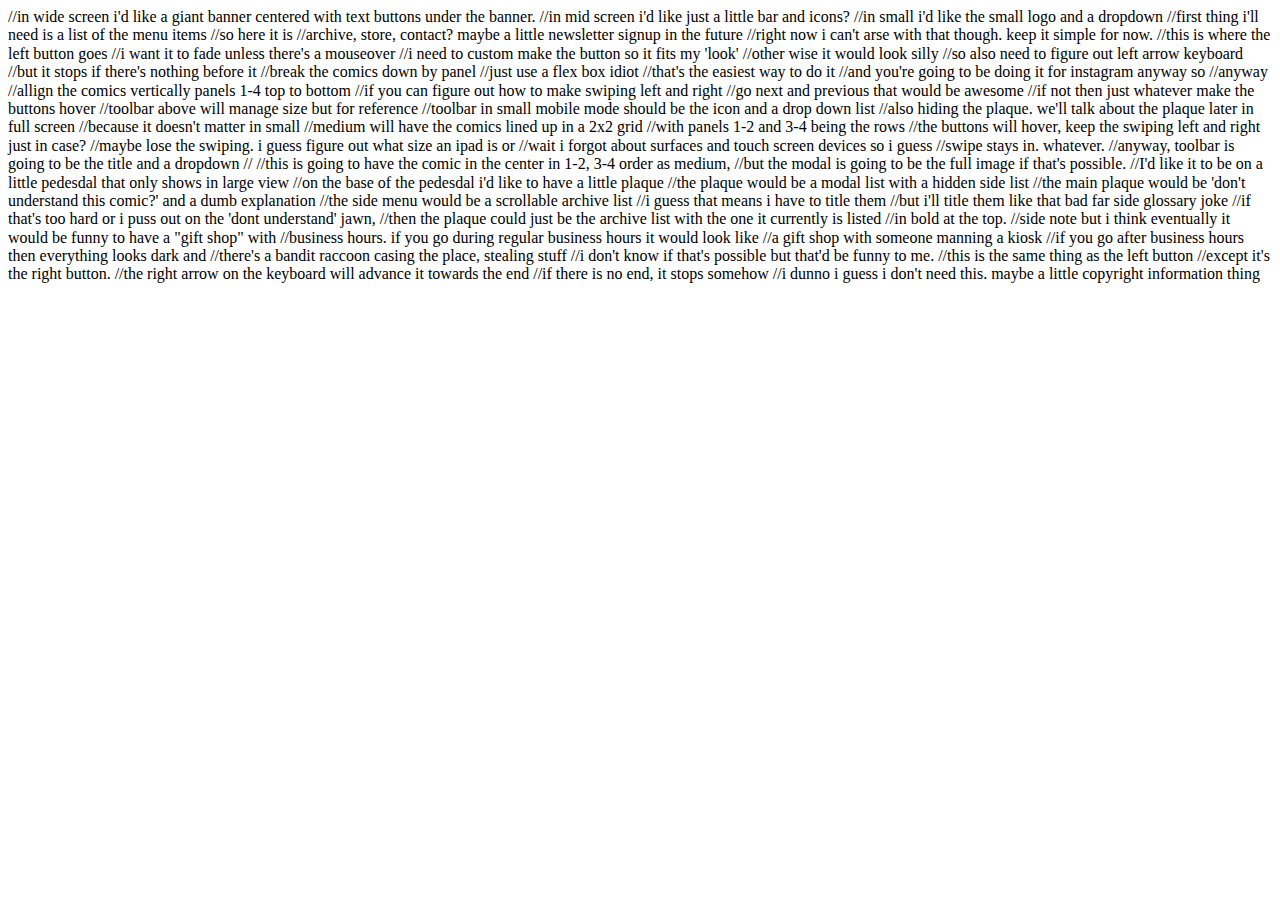
==== index.html @ f90eae8d "modified readme added css started site" ====
<!DOCTYPE html>
<html>
<head>
    <meta charset="UTF-8">
    <title>The Animal Hair Museum's Museum of Animal Hair Museums</title>
<!-- Insert Style Sheet Here-->
    <link rel = "stylesheet" type = "text/css" href = "css/normalize.css" />
    <link rel = "stylesheet" type = "text/css" href = "css/site.css" />
<!-- Insert Google Fonts Here -->
    <link href="https://fonts.googleapis.com/css?family=Special+Elite" rel="stylesheet">
</head>

<body>

    <!-- Header -->

//in wide screen i'd like a giant banner centered with text buttons under the banner.
//in mid screen i'd like just a little bar and icons?
//in small i'd like the small logo and a dropdown
//first thing i'll need is a list of the menu items
//so here it is
//archive, store, contact? maybe a little newsletter signup in the future
//right now i can't arse with that though. keep it simple for now.
    <!-- /Header -->

    <!-- Left Button -->
//this is where the left button goes
//i want it to fade unless there's a mouseover
//i need to custom make the button so it fits my 'look'
//other wise it would look silly
//so also need to figure out left arrow keyboard 
//but it stops if there's nothing before it
    <!-- /Left Button -->

    <!-- Comic Mobile (sm)-->
//break the comics down by panel
//just use a flex box idiot
//that's the easiest way to do it 
//and you're going to be doing it for instagram anyway so
//anyway
//allign the comics vertically panels 1-4 top to bottom
//if you can figure out how to make swiping left and right 
//go next and previous that would be awesome
//if not then just whatever make the buttons hover
//toolbar above will manage size but for reference
//toolbar in small mobile mode should be the icon and a drop down list
//also hiding the plaque. we'll talk about the plaque later in full screen
//because it doesn't matter in small
    <!-- /Comic Mobile (sm)-->

    <!-- Comic Medium (md)-->
//medium will have the comics lined up in a 2x2 grid
//with panels 1-2 and 3-4 being the rows
//the buttons will hover, keep the swiping left and right just in case? 
//maybe lose the swiping. i guess figure out what size an ipad is or 
//wait i forgot about surfaces and touch screen devices so i guess 
//swipe stays in. whatever.
//anyway, toolbar is going to be the title and a dropdown
//
    <!-- /Comic Medium (md)-->

    <!-- Comic Full Screen (lg)-->
//this is going to have the comic in the center in 1-2, 3-4 order as medium,
//but the modal is going to be the full image if that's possible.
//I'd like it to be on a little pedesdal that only shows in large view
//on the base of the pedesdal i'd like to have a little plaque
//the plaque would be a modal list with a hidden side list
//the main plaque would be 'don't understand this comic?' and a dumb explanation
//the side menu would be a scrollable archive list
//i guess that means i have to title them
//but i'll title them like that bad far side glossary joke

//if that's too hard or i puss out on the 'dont understand' jawn, 
//then the plaque could just be the archive list with the one it currently is listed
//in bold at the top.

//side note but i think eventually it would be funny to have a "gift shop" with
//business hours. if you go during regular business hours it would look like
//a gift shop with someone manning a kiosk
//if you go after business hours then everything looks dark and
//there's a bandit raccoon casing the place, stealing stuff

//i don't know if that's possible but that'd be funny to me.

    <!-- /Comic Full Screen (lg)-->

    <!-- Right Button -->
//this is the same thing as the left button
//except it's the right button.
//the right arrow on the keyboard will advance it towards the end
//if there is no end, it stops somehow
    <!-- /Right Button -->

    <!-- Footer -->
//i dunno i guess i don't need this. maybe a little copyright information thing
    <!-- /Footer -->


    <!-- Insert JavaScript Here -->

</body>
</html>
---- css/site.css ----
//the site is going to be light gray
//just so that the white sticks out
//the text is going to be black
//the font is going to be a normal ass font

//

/****** Base ******/
body {
    font-family: 'Roboto', sans-serif;
    margin: 0;
    padding: 0;
    box-sizing: border-box;
}

* {
  box-sizing: border-box;
}

h1, h2 {
    font-family: 'Roboto Slab', serif;
    text-transform: uppercase;
    margin: 1em 0;
}

h1 {
  font-size: 2.5rem;
}

h2 {
  font-size: 1.75rem;
}

h4 {
    font-size: 1.4rem;
    line-height: 1;
    text-transform: uppercase;
    font-family: 'Roboto Slab', serif;
    font-weight: 700;
    margin: 1em 0 .5em 0;
}

p {
  font-size: 1.2rem;
  line-height: 1.6;
  margin-bottom: 2rem;
  font-weight: 300;
}

a {
    color: white;
    text-decoration: none;
}

.red {
  color: #871719;
}

.text-right {
  text-align: right;
}

/****** Layout ******/
.wrap {
    padding: 2rem;
}

/****** Header ******/
.header {
  background-color: #d4d4d4;
  background-repeat: no-repeat;
  background-position: center;
  background-size: cover;
  color: #000000;
  text-align: center;
}

nav {
    font-family: 'Roboto Slab', serif;
    font-weight: bold;
    text-transform: uppercase;
    text-align: center;
}
nav ul {
    list-style: none;
    padding: 0;
}

nav ul li {
   display: block;
}

nav a {
  padding: .5rem;
  display: block;
}

nav a:hover {
  background-color: #871719;
}

.hero-button {
  font-size: 1.4rem;
  font-family: 'Roboto Slab', serif;
  text-transform: uppercase;
  font-weight: bold;
  border: 2px solid #FFFFFF;
  padding: 6px 12px;
}

.hero-button:hover {
  border-color: #871719;
  background-color: #871719;
}


/****** Newsletter ******/

.nwsltr-label {
    display: block;
    margin: 0 0 16px 0;
}

.nwsltr-input {
    display: block;
    width: 100%;
    border: 1px solid #c0af8e;
    border-radius: 3px;
    height: 40px;
    padding: 8px;
    margin: 0 0 10px 0;
    font-size: 1rem;
}

.nwsltr-btn {
    display: block;
    width: 100%;
    background-color: #871719;
    border-radius: 3px;
    color: #FFFFFF;
    font-family: 'Roboto Slab', serif;
    font-size: .8rem;
    text-transform: uppercase;
    font-weight: bold;
    height: 40px;
}

.nwsltr-btn:disabled {
  opacity: .5;
}

.nwsltr-btn:hover {
  background-color: #800080;
}

.nwsltr {
  background-color: #E8D5B5;
}

.small-txt, .validation-message {
  font-size: .8rem;
}

.validation-message {
  color: #ff0000;
  display: none;
  margin: .5rem 0;
}

/****** Food Menu ******/
#foodmenu .menu {
  width: 100%;
  font-size: 1.2rem;
}

.menu-head {
  text-align: left;
}

.menu-price {
    color: #871719;
    font-family: 'Roboto Slab', serif;
    text-transform: uppercase;
    font-weight: 700;
    text-align: right;
}
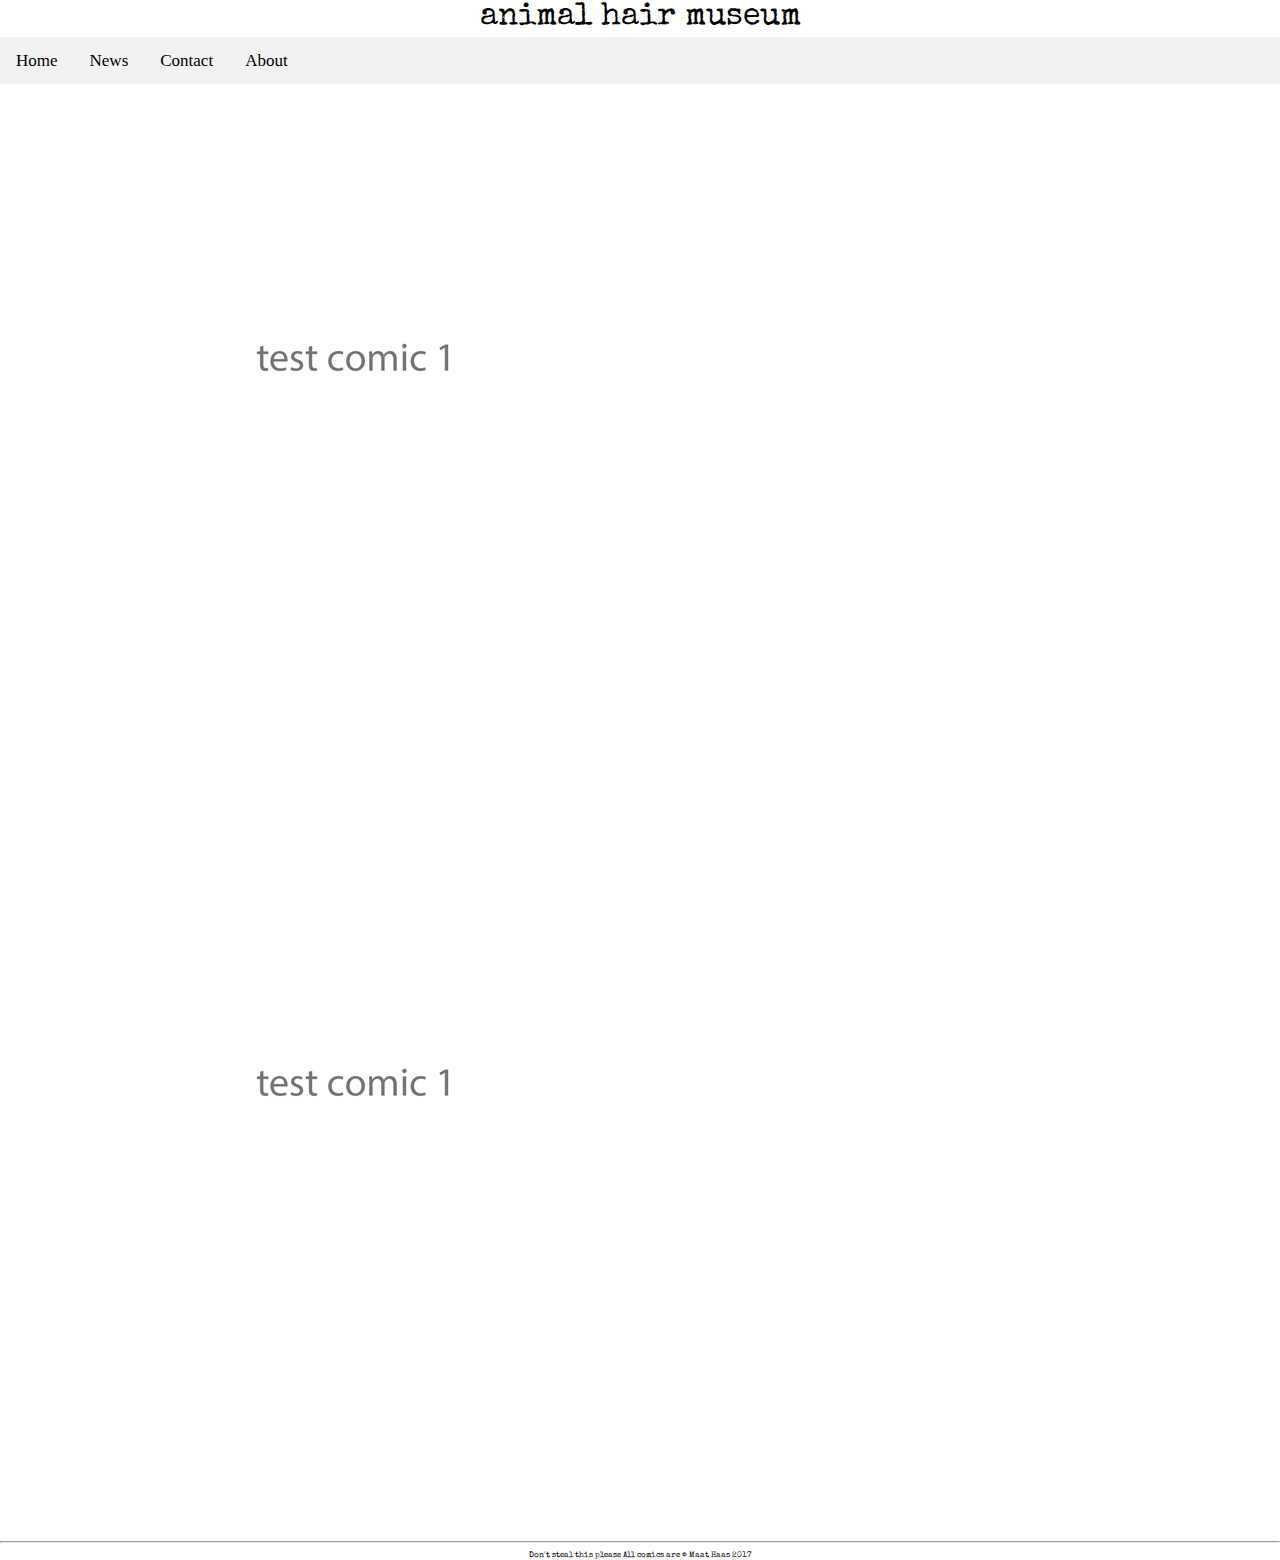
==== commit 1462d1c9: "added header, copyright, broken menu bar, broken slideshow" ====
--- a/index.html
+++ b/index.html
@@ -11,92 +11,76 @@
 </head>
 
 <body>
-
+<section id="nameLogoThing">
+    <div class="nameLogoThing">
+        animal hair museum
+    </div>
+</section>
     <!-- Header -->
-
-//in wide screen i'd like a giant banner centered with text buttons under the banner.
-//in mid screen i'd like just a little bar and icons?
-//in small i'd like the small logo and a dropdown
-//first thing i'll need is a list of the menu items
-//so here it is
-//archive, store, contact? maybe a little newsletter signup in the future
-//right now i can't arse with that though. keep it simple for now.
+<div class="topnav" id="myTopnav">
+  <a href="#home">Home</a>
+  <a href="#news">News</a>
+  <a href="#contact">Contact</a>
+  <a href="#about">About</a>
+  <a href="javascript:void(0);" class="icon" onclick="myFunction()">&#9776;</a>
+</div>
     <!-- /Header -->
 
     <!-- Left Button -->
-//this is where the left button goes
-//i want it to fade unless there's a mouseover
-//i need to custom make the button so it fits my 'look'
-//other wise it would look silly
-//so also need to figure out left arrow keyboard 
-//but it stops if there's nothing before it
+
     <!-- /Left Button -->
 
     <!-- Comic Mobile (sm)-->
-//break the comics down by panel
-//just use a flex box idiot
-//that's the easiest way to do it 
-//and you're going to be doing it for instagram anyway so
-//anyway
-//allign the comics vertically panels 1-4 top to bottom
-//if you can figure out how to make swiping left and right 
-//go next and previous that would be awesome
-//if not then just whatever make the buttons hover
-//toolbar above will manage size but for reference
-//toolbar in small mobile mode should be the icon and a drop down list
-//also hiding the plaque. we'll talk about the plaque later in full screen
-//because it doesn't matter in small
+
+<div class="container">
+    <div id="slideshow">
+        <img alt="slideshow" src="img/testCmx/testComic1.gif" id="imgClickAndChange" onclick="changeImage()" />
+    </div>
+</div>
+<script>
+    var imgs=["img/testCmx/testComic2.gif", "img/testCmx/testComic3.gif"];
+
+    function changeImage(dir) {
+        var img = document.getElementById("imgClickAndChange");
+        img.src = imgs[imgs.indexOf(img.src) + (dir || 1)] || imgs[dir ? imgs.length - 1 : 0];
+    }
+
+    document.onkeydown = function(e) {
+        e = e || window.event;
+        if (e.keyCode == '37') {
+            changeImage(-1)
+        } else if (e.keyCode == '39') {
+            changeImage()
+        }
+    }
+</script>    
+    
     <!-- /Comic Mobile (sm)-->
 
     <!-- Comic Medium (md)-->
-//medium will have the comics lined up in a 2x2 grid
-//with panels 1-2 and 3-4 being the rows
-//the buttons will hover, keep the swiping left and right just in case? 
-//maybe lose the swiping. i guess figure out what size an ipad is or 
-//wait i forgot about surfaces and touch screen devices so i guess 
-//swipe stays in. whatever.
-//anyway, toolbar is going to be the title and a dropdown
-//
+<section id="comic">
+    <div class="comic">
+        <img src="img/testCmx/testComic1.gif">
+    </div>
+</section>
     <!-- /Comic Medium (md)-->
 
     <!-- Comic Full Screen (lg)-->
-//this is going to have the comic in the center in 1-2, 3-4 order as medium,
-//but the modal is going to be the full image if that's possible.
-//I'd like it to be on a little pedesdal that only shows in large view
-//on the base of the pedesdal i'd like to have a little plaque
-//the plaque would be a modal list with a hidden side list
-//the main plaque would be 'don't understand this comic?' and a dumb explanation
-//the side menu would be a scrollable archive list
-//i guess that means i have to title them
-//but i'll title them like that bad far side glossary joke
-
-//if that's too hard or i puss out on the 'dont understand' jawn, 
-//then the plaque could just be the archive list with the one it currently is listed
-//in bold at the top.
-
-//side note but i think eventually it would be funny to have a "gift shop" with
-//business hours. if you go during regular business hours it would look like
-//a gift shop with someone manning a kiosk
-//if you go after business hours then everything looks dark and
-//there's a bandit raccoon casing the place, stealing stuff
-
-//i don't know if that's possible but that'd be funny to me.
-
     <!-- /Comic Full Screen (lg)-->
 
     <!-- Right Button -->
-//this is the same thing as the left button
-//except it's the right button.
-//the right arrow on the keyboard will advance it towards the end
-//if there is no end, it stops somehow
     <!-- /Right Button -->
+<hr>
+<div class="copyright">
+Don't steal this please All comics are © Maat Haas 2017 
+    </div>
 
     <!-- Footer -->
-//i dunno i guess i don't need this. maybe a little copyright information thing
+
     <!-- /Footer -->
 
 
     <!-- Insert JavaScript Here -->
-
+<script src="js/app.js"></script>
 </body>
 </html>--- a/css/site.css
+++ b/css/site.css
@@ -1,14 +1,72 @@
 
-//the site is going to be light gray
-//just so that the white sticks out
-//the text is going to be black
-//the font is going to be a normal ass font
-
-//
+/* site name at the top of the page */
+.nameLogoThing {
+  width: 100%;
+  font-size: 2rem;
+  font-family: 'Special Elite', cursive;
+  text-align: center;
+  color: #000000
+}
+/* This is the navigation bar */
+/* Add a black background color to the top navigation */
+.topnav {
+    background-color: #f2f2f2;
+    overflow: hidden;
+}
+
+/* Style the links inside the navigation bar */
+.topnav a {
+    font-family: 'Special+Elite';
+    float: left;
+    display: block;
+    color: #000000;
+    text-align: center;
+    padding: 14px 16px;
+    text-decoration: none;
+    font-size: 17px;
+}
+
+/* Change the color of links on hover */
+.topnav a:hover {
+    background-color: #ddd;
+    color: black;
+}
+
+/* Hide the link that should open and close the topnav on small screens */
+.topnav .icon {
+    display: none;
+}
+
+/* When the screen is less than 600 pixels wide, hide all links, except for the first one ("Home"). Show the link that contains should open and close the topnav (.icon) */
+@media screen and (max-width: 600px) {
+  .topnav a:not(:first-child) {display: none;}
+  .topnav a.icon {
+    float: right;
+    display: block;
+  }
+}
+
+/* The "responsive" class is added to the topnav with JavaScript when the user clicks on the icon. This class makes the topnav look good on small screens (display the links vertically instead of horizontally) */
+@media screen and (max-width: 600px) {
+  .topnav.responsive {position: relative;}
+  .topnav.responsive a.icon {
+    position: absolute;
+    right: 0;
+    top: 0;
+  }
+  .topnav.responsive a {
+    float: none;
+    display: block;
+    text-align: left;
+  }
+}
+
+/* Not the navigation bar anymore */
 
 /****** Base ******/
+
 body {
-    font-family: 'Roboto', sans-serif;
+    font-family: 'Special+Elite', sans-serif;
     margin: 0;
     padding: 0;
     box-sizing: border-box;
@@ -168,20 +226,13 @@
   margin: .5rem 0;
 }
 
-/****** Food Menu ******/
-#foodmenu .menu {
+/****** Copyright ******/
+
+.copyright {
   width: 100%;
-  font-size: 1.2rem;
-}
-
-.menu-head {
-  text-align: left;
-}
-
-.menu-price {
-    color: #871719;
-    font-family: 'Roboto Slab', serif;
-    text-transform: uppercase;
-    font-weight: 700;
-    text-align: right;
-}+  font-size: .5rem;
+  font-family: 'Special Elite', cursive;
+  text-align: center;
+  color: #000000
+}
+
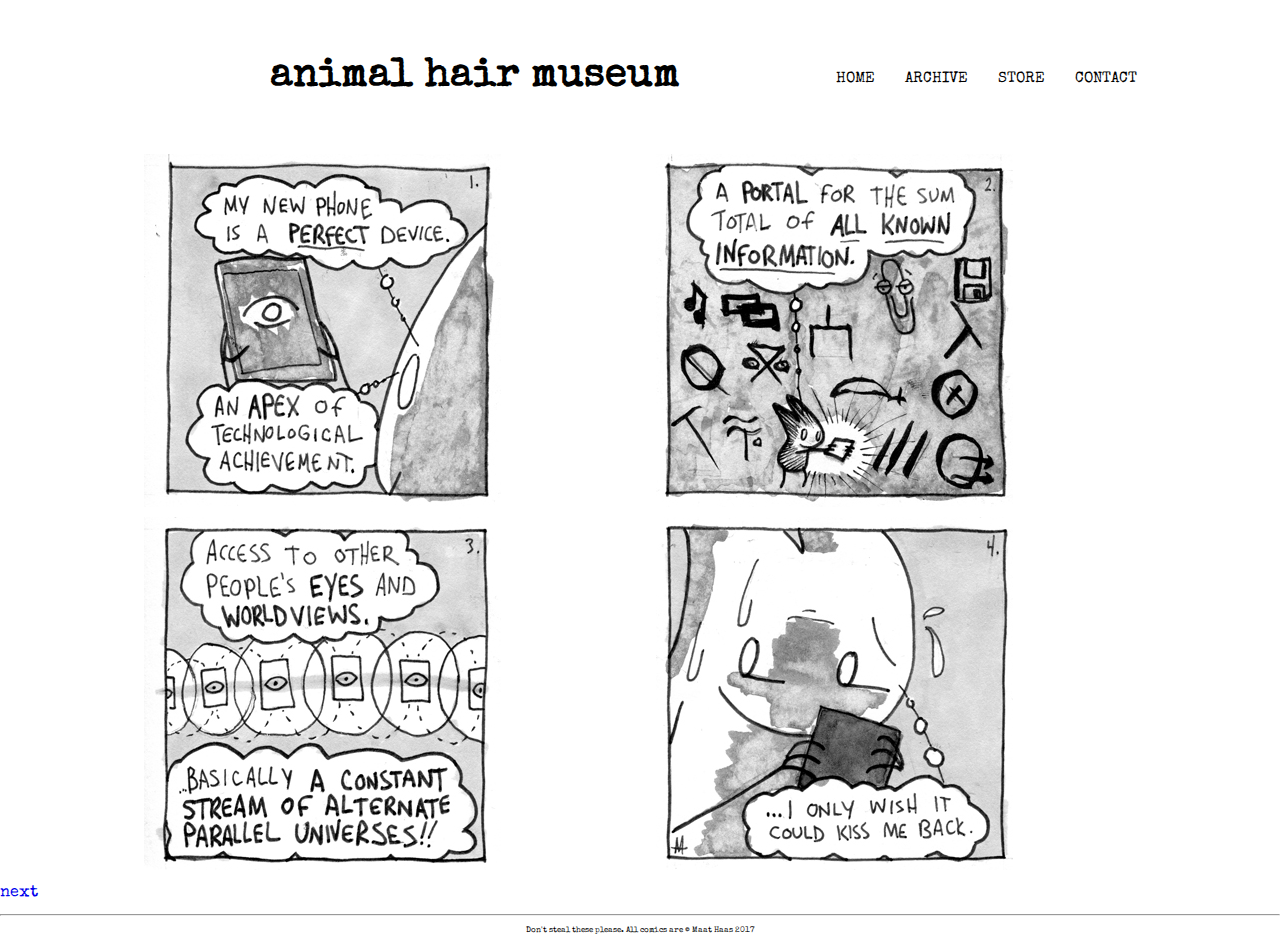
==== commit 338fdba3: "fixed everything, got the flexbox working with the panels, got the dropdown nav menu working" ====
--- a/index.html
+++ b/index.html
@@ -3,84 +3,83 @@
 <head>
     <meta charset="UTF-8">
     <title>The Animal Hair Museum's Museum of Animal Hair Museums</title>
-<!-- Insert Style Sheet Here-->
-    <link rel = "stylesheet" type = "text/css" href = "css/normalize.css" />
-    <link rel = "stylesheet" type = "text/css" href = "css/site.css" />
-<!-- Insert Google Fonts Here -->
+
+<!-- Style Sheet -->
+    <link rel = "stylesheet" type = "text/css" href = "css/normalize.css">
+    <link rel = "stylesheet" type = "text/css" href = "css/site.css">
+    <link rel = "stylesheet" type = "text/css" href = "css/flexbox.css">
+    <link rel = "icon" href="img/ahmCrown32x32.jpg" sizes="32x32">
+    <link rel = "icon" href="img/ahmCrown192x192.jpg" sizes="192x192">
+    <link rel = "apple-touch-icon-precomposed" href="img/ahmCrown180x180.jpg">
+<!-- /Style Sheet -->
+
+<!-- Google Fonts -->
     <link href="https://fonts.googleapis.com/css?family=Special+Elite" rel="stylesheet">
+<!-- /Google Fonts -->
+
 </head>
+<body>
 
-<body>
-<section id="nameLogoThing">
-    <div class="nameLogoThing">
-        animal hair museum
+<!-- Header -->
+    <header class="main-header">
+        <h1 class="name">
+            <a href="#" style="color: #000000; text-decoration: none">
+                animal hair museum
+            </a></h1>
+        <ul class="main-nav">
+            <li><a href="index.html">home</a></li>
+            <li><a href="archive.html">archive</a></li>
+            <li class="dropdown"><a href="javascript:void(0)" class="dropbtn">store</a>
+            <div class="dropdown-content">
+                <a href="http://ahmcomic.bigcartel.com">Big Cartel</a>
+                <a href="https://maathaas.threadless.com">Threadless</a>
+            </li>
+            <li class="dropdown"><a href="javascript:void(0)" class="dropbtn">contact</a>
+            <div class="dropdown-content">
+                <a href="https://www.facebook.com/AnimalHairMuseum">Facebook</a>
+                <a href="https://www.instagram.com/animalhairmuseum/">Instagram</a>
+                <a href="https://animalhairmuseum.tumblr.com">Tumblr</a>
+                <a href="mailto:animalhairmuseum@gmail.com">Email</a>
+            </li>
+            </div>
+        </ul>
+    </header>
+<!-- /Header -->
+
+<!-- Left Button -->
+<!-- /Left Button -->
+
+<!-- Comic -->
+<div class="row">
+    <div class="primary col">
+        <img src="img/testCmx/0131/panel1.gif">
     </div>
-</section>
-    <!-- Header -->
-<div class="topnav" id="myTopnav">
-  <a href="#home">Home</a>
-  <a href="#news">News</a>
-  <a href="#contact">Contact</a>
-  <a href="#about">About</a>
-  <a href="javascript:void(0);" class="icon" onclick="myFunction()">&#9776;</a>
-</div>
-    <!-- /Header -->
-
-    <!-- Left Button -->
-
-    <!-- /Left Button -->
-
-    <!-- Comic Mobile (sm)-->
-
-<div class="container">
-    <div id="slideshow">
-        <img alt="slideshow" src="img/testCmx/testComic1.gif" id="imgClickAndChange" onclick="changeImage()" />
+    <div class="secondary col">
+        <img src="img/testCmx/0131/panel2.gif">
     </div>
 </div>
-<script>
-    var imgs=["img/testCmx/testComic2.gif", "img/testCmx/testComic3.gif"];
+<div class="row">
+    <div class="primary col">
+        <img src="img/testCmx/0131/panel3.gif">
+    </div>
+    <div class="secondary col">
+        <img src="img/testCmx/0131/panel4.gif">
+    </div>
+</div>
+<!-- /Comic -->
+<a href="comic/0138/">next</a>
+<!-- Right Button -->
+<!-- /Right Button -->
 
-    function changeImage(dir) {
-        var img = document.getElementById("imgClickAndChange");
-        img.src = imgs[imgs.indexOf(img.src) + (dir || 1)] || imgs[dir ? imgs.length - 1 : 0];
-    }
-
-    document.onkeydown = function(e) {
-        e = e || window.event;
-        if (e.keyCode == '37') {
-            changeImage(-1)
-        } else if (e.keyCode == '39') {
-            changeImage()
-        }
-    }
-</script>    
-    
-    <!-- /Comic Mobile (sm)-->
-
-    <!-- Comic Medium (md)-->
-<section id="comic">
-    <div class="comic">
-        <img src="img/testCmx/testComic1.gif">
-    </div>
-</section>
-    <!-- /Comic Medium (md)-->
-
-    <!-- Comic Full Screen (lg)-->
-    <!-- /Comic Full Screen (lg)-->
-
-    <!-- Right Button -->
-    <!-- /Right Button -->
+<!-- Copyright -->
 <hr>
 <div class="copyright">
-Don't steal this please All comics are © Maat Haas 2017 
+Don't steal these please. All comics are © Maat Haas 2017 
     </div>
+<!-- /Copyright -->
 
-    <!-- Footer -->
-
-    <!-- /Footer -->
-
-
-    <!-- Insert JavaScript Here -->
+<!-- JavaScript -->
 <script src="js/app.js"></script>
+<!-- /JavaScript -->
 </body>
 </html>--- a/css/site.css
+++ b/css/site.css
@@ -1,229 +1,179 @@
-
 /* site name at the top of the page */
-.nameLogoThing {
+/** AKA the header **/
+.name {
   width: 100%;
-  font-size: 2rem;
+  font-size: 2.5rem;
+  color: #000000;
+  text-decoration: none;
   font-family: 'Special Elite', cursive;
   text-align: center;
-  color: #000000
-}
-/* This is the navigation bar */
-/* Add a black background color to the top navigation */
-.topnav {
-    background-color: #f2f2f2;
-    overflow: hidden;
-}
-
-/* Style the links inside the navigation bar */
-.topnav a {
-    font-family: 'Special+Elite';
-    float: left;
-    display: block;
-    color: #000000;
-    text-align: center;
-    padding: 14px 16px;
-    text-decoration: none;
-    font-size: 17px;
-}
-
-/* Change the color of links on hover */
-.topnav a:hover {
-    background-color: #ddd;
-    color: black;
-}
-
-/* Hide the link that should open and close the topnav on small screens */
-.topnav .icon {
-    display: none;
-}
-
-/* When the screen is less than 600 pixels wide, hide all links, except for the first one ("Home"). Show the link that contains should open and close the topnav (.icon) */
-@media screen and (max-width: 600px) {
-  .topnav a:not(:first-child) {display: none;}
-  .topnav a.icon {
-    float: right;
-    display: block;
-  }
-}
-
-/* The "responsive" class is added to the topnav with JavaScript when the user clicks on the icon. This class makes the topnav look good on small screens (display the links vertically instead of horizontally) */
-@media screen and (max-width: 600px) {
-  .topnav.responsive {position: relative;}
-  .topnav.responsive a.icon {
-    position: absolute;
-    right: 0;
-    top: 0;
-  }
-  .topnav.responsive a {
-    float: none;
-    display: block;
-    text-align: left;
-  }
-}
-
-/* Not the navigation bar anymore */
+  background-color: #ffffff;
+}
 
 /****** Base ******/
-
-body {
-    font-family: 'Special+Elite', sans-serif;
-    margin: 0;
-    padding: 0;
-    box-sizing: border-box;
-}
 
 * {
   box-sizing: border-box;
 }
 
-h1, h2 {
-    font-family: 'Roboto Slab', serif;
-    text-transform: uppercase;
-    margin: 1em 0;
-}
-
-h1 {
-  font-size: 2.5rem;
-}
-
-h2 {
-  font-size: 1.75rem;
-}
-
-h4 {
-    font-size: 1.4rem;
-    line-height: 1;
-    text-transform: uppercase;
-    font-family: 'Roboto Slab', serif;
-    font-weight: 700;
-    margin: 1em 0 .5em 0;
-}
+body {
+    font-family: 'Special Elite', sans-serif;
+    background-color: #ffffff;
+    line-height: 1.6;
+    margin: 0;
+}
+
+ul {
+  margin: 0;
+  padding: 0;
+  list-style: none;
+}
+
+/* Store Dropdown */
+
+li c, .dropbtn{
+  display: inline-block;
+  color: #000000;
+  text-align: center;
+  padding: 14px 16px;
+  text-decoration: none;
+}
+li d, .dropbtn {
+  display: inline-block;
+  color: #000000;
+  text-align: center;
+  padding: 14px 16px;
+  text-decoration: none;
+}
+
+li c:hover, .dropdown:hover .dropbtn {
+  background-color: #d4d4d4;
+}
+li d:hover, .dropdown:hover .dropbtn {
+  background-color: #d4d4d4;
+}
+
+li.dropdown {
+  display: inline-block;
+}
+
+.dropdown-content {
+  display: none;
+  position: absolute;
+  background-color: #d4d4d4;
+  min-width: 160px;
+  box-shadow: 0px 8px 16px 0px rgba(0,0,0,0.2);
+  z-index: 1;
+}
+
+.dropdown-content c {
+  color: #000000;
+  padding: 12px 16px;
+  text-decoration: none;
+  display: block;
+  text-align: left;
+}
+
+.dropdown-content d {
+  color: #000000;
+  padding: 12px 16px;
+  text-decoration: none;
+  display: block;
+  text-align: left;
+}
+
+.dropdown-content c:hover {background-color: #d4d4d4}
+.dropdown-content d:hover {background-color: #d4d4d4}
+
+.dropdown:hover .dropdown-content {
+  display: block;
+}
+/* /Store Dropdown */
 
 p {
-  font-size: 1.2rem;
-  line-height: 1.6;
-  margin-bottom: 2rem;
-  font-weight: 300;
+  font-size: .95em;
+  margin-bottom: 1.8em;
+}
+
+h2,
+h3 {
+  margin-top: 0;
 }
 
 a {
-    color: white;
-    text-decoration: none;
-}
-
-.red {
-  color: #871719;
-}
-
-.text-right {
-  text-align: right;
-}
-
-/****** Layout ******/
-.wrap {
-    padding: 2rem;
-}
-
-/****** Header ******/
-.header {
-  background-color: #d4d4d4;
-  background-repeat: no-repeat;
-  background-position: center;
-  background-size: cover;
-  color: #000000;
-  text-align: center;
-}
-
-nav {
-    font-family: 'Roboto Slab', serif;
-    font-weight: bold;
-    text-transform: uppercase;
-    text-align: center;
-}
-nav ul {
-    list-style: none;
-    padding: 0;
-}
-
-nav ul li {
-   display: block;
-}
-
-nav a {
-  padding: .5rem;
-  display: block;
-}
-
-nav a:hover {
-  background-color: #871719;
-}
-
-.hero-button {
-  font-size: 1.4rem;
-  font-family: 'Roboto Slab', serif;
+  text-decoration: none;
+}
+
+img {
+  max-width: 100%;
+}
+
+/* Navigation */
+
+.active {
+  color: #d4d4d4;
+  background-color: #000000;
+}
+
+.main-nav {
+  margin-top: 5px;
+}
+
+.name a,
+.main-nav a {
+  text-align: center;
+  display: block;
+  padding: 10px 15px;
+}
+
+.main-nav a {
+  font-size: .95em;
+  color: #000000;
   text-transform: uppercase;
-  font-weight: bold;
-  border: 2px solid #FFFFFF;
-  padding: 6px 12px;
-}
-
-.hero-button:hover {
-  border-color: #871719;
-  background-color: #871719;
-}
-
-
-/****** Newsletter ******/
-
-.nwsltr-label {
-    display: block;
-    margin: 0 0 16px 0;
-}
-
-.nwsltr-input {
-    display: block;
-    width: 100%;
-    border: 1px solid #c0af8e;
-    border-radius: 3px;
-    height: 40px;
-    padding: 8px;
-    margin: 0 0 10px 0;
-    font-size: 1rem;
-}
-
-.nwsltr-btn {
-    display: block;
-    width: 100%;
-    background-color: #871719;
-    border-radius: 3px;
-    color: #FFFFFF;
-    font-family: 'Roboto Slab', serif;
-    font-size: .8rem;
-    text-transform: uppercase;
-    font-weight: bold;
-    height: 40px;
-}
-
-.nwsltr-btn:disabled {
-  opacity: .5;
-}
-
-.nwsltr-btn:hover {
-  background-color: #800080;
-}
-
-.nwsltr {
-  background-color: #E8D5B5;
-}
-
-.small-txt, .validation-message {
-  font-size: .8rem;
-}
-
-.validation-message {
-  color: #ff0000;
-  display: none;
-  margin: .5rem 0;
+  font-family: 'Special Elite', sans-serif;
+}
+
+.main-nav a:hover {
+  color: #d4d4d4;
+  background-color: #000000;
+}
+
+/* Layout Containers */
+
+.main-header {
+  padding-top: .5em;
+  padding-bottom: .5em;
+}
+.banner,
+.main-footer {
+  text-align: center;
+}
+.banner {
+  color: #000000;
+  background: #d4d4d4;
+  padding: 3.2em 0;
+  margin-bottom: 48px;
+}
+.col {
+  padding-right: 1em;
+  padding-left: 1em;
+}
+.main-footer {
+  background: #d4d4d4;
+  padding: 2em 0;
+  margin-top: 30px;
+}
+
+/* Page Elements */
+
+.logo {
+  width: 190px;
+}
+.headline {
+  margin-bottom: 0;
+}
+.feat-img {
+  border-radius: 5px;
 }
 
 /****** Copyright ******/
@@ -236,3 +186,23 @@
   color: #000000
 }
 
+/* Media Queries */
+
+@media (min-width: 769px){
+  .main-header,
+  .row {
+    width: 80%;
+    margin: 0 auto;
+    max-width: 1150px;
+  }
+
+  .tagline {
+    font-size;
+  }
+
+}
+
+
+@media (min-width: 1025px){
+
+}--- a/css/flexbox.css
+++ b/css/flexbox.css
@@ -0,0 +1,39 @@
+/* Media Queries */
+
+@media (min-width: 769px){
+    .main-header,
+    .main-nav,
+    .row {
+        display: flex;
+        align-content: center;
+    }
+    .row{
+        flex-flow: row wrap;
+        position: relative;
+    }
+    .main-header {
+        flex-direction: column;
+        align-items: center;
+    }
+    .col {
+        flex: 2;
+        align-content: center;
+        
+    }
+}
+
+@media (min-width: 1025px) {
+    .main-header {
+        flex-direction: row;
+        justify-content: space-between;
+    }
+
+    .col{
+        flex-basis: 0;
+    }
+
+    .primary {
+        flex-grow: 0;
+        flex: 2;
+    }
+}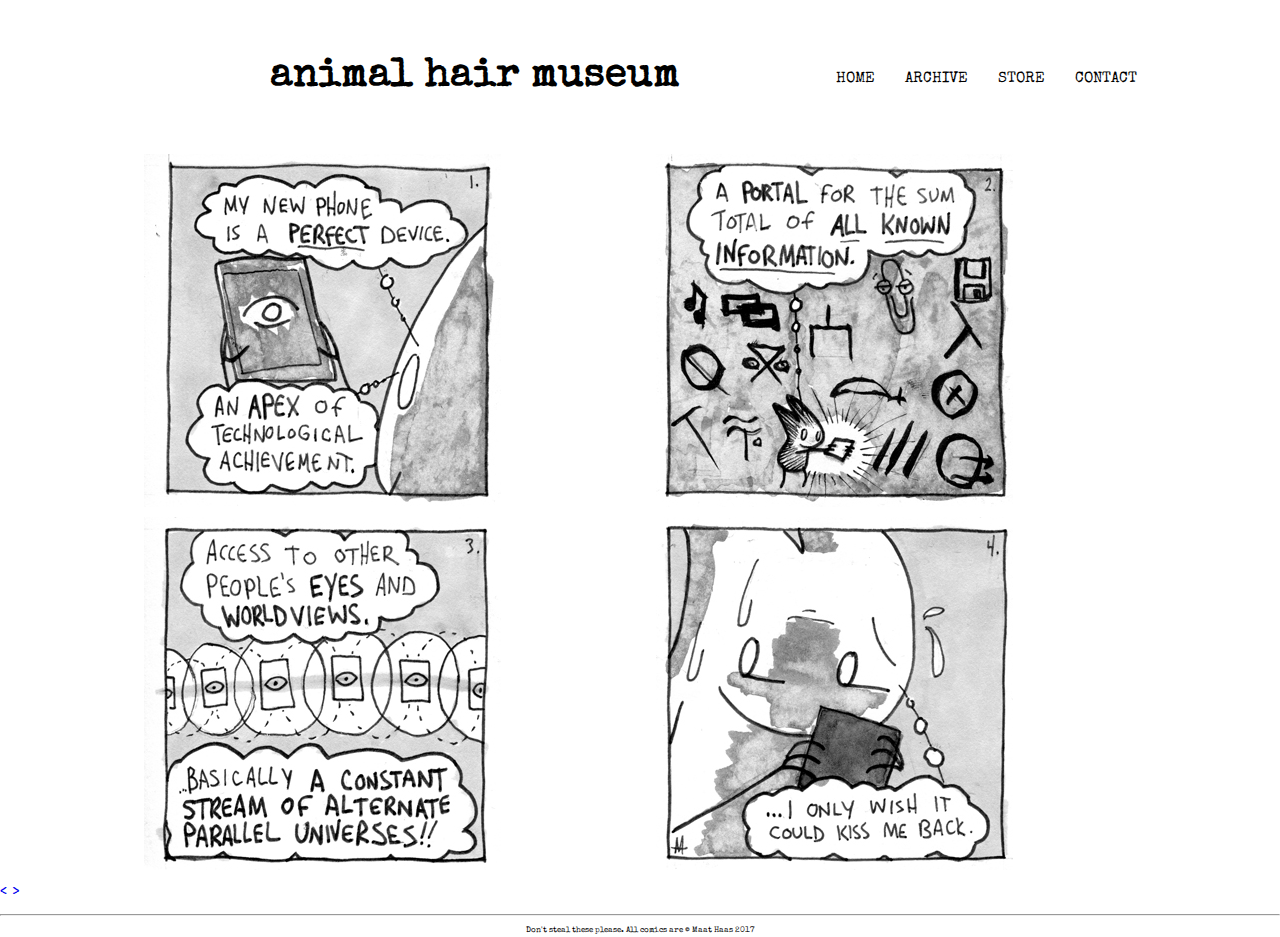
==== commit 90dcca46: "added archive link page, added a mess of comics, started trying to make a lightbox work" ====
--- a/index.html
+++ b/index.html
@@ -52,22 +52,74 @@
 <!-- Comic -->
 <div class="row">
     <div class="primary col">
-        <img src="img/testCmx/0131/panel1.gif">
+        <img src="img/testCmx/0131/panel1.gif" onclick="openModal();currentSlide(1)" class="hover-shadow">
     </div>
     <div class="secondary col">
-        <img src="img/testCmx/0131/panel2.gif">
+        <img src="img/testCmx/0131/panel2.gif" onclick="openModal();currentSlide(2)" class="hover-shadow">
     </div>
 </div>
 <div class="row">
     <div class="primary col">
-        <img src="img/testCmx/0131/panel3.gif">
+        <img src="img/testCmx/0131/panel3.gif" onclick="openModal();currentSlide(3)" class="hover-shadow">
     </div>
     <div class="secondary col">
-        <img src="img/testCmx/0131/panel4.gif">
+        <img src="img/testCmx/0131/panel4.gif" onclick="openModal();currentSlide(4)" class="hover-shadow">
     </div>
 </div>
 <!-- /Comic -->
-<a href="comic/0138/">next</a>
+<!-- Modal -->
+<div id="myModal" class="modal">
+  <span class="close cursor" onclick="closeModal()">&times;</span>
+  <div class="modal-content">
+
+    <div class="mySlides">
+      <div class="numbertext">1 / 4</div>
+        <img src="img/testCmx/0131/panel1.gif">
+    </div>
+
+    <div class="mySlides">
+      <div class="numbertext">2 / 4</div>
+        <img src="img/testCmx/0131/panel2.gif">
+    </div>
+
+    <div class="mySlides">
+      <div class="numbertext">3 / 4</div>
+        <img src="img/testCmx/0131/panel3.gif">
+    </div>
+
+    <div class="mySlides">
+      <div class="numbertext">4 / 4</div>
+        <img src="img/testCmx/0131/panel4.gif">
+    </div>
+
+    <a class="prev" onclick="plusSlides(-1)">&#10094;</a>
+    <a class="next" onclick="plusSlides(1)">&#10095;</a>
+
+    <div class="column">
+      <img class="demo" src="img/testCmx/0131/panel1.gif" onclick="currentSlide(1)" alt="panel one">
+    </div>
+
+    <div class="column">
+      <img class="demo" src="img/testCmx/0131/panel2.gif" onclick="currentSlide(2)" alt="panel two">
+    </div>
+
+    <div class="column">
+      <img class="demo" src="img/testCmx/0131/panel3.gif" onclick="currentSlide(3)" alt="panel three">
+    </div>
+
+    <div class="column">
+      <img class="demo" src="img/testCmx/0131/panel4.gif" onclick="currentSlide(4)" alt="panel four">
+    </div>
+  </div>
+</div>
+
+<!-- Navigation -->
+<div class="nav">
+    <a href="comic/0134/index.html" alt="PREV">  <  </a>
+    <a href="comic/0135/index.html" alt="NEXT">  >  </a>
+</div>
+<!-- /Navigation -->
+
 <!-- Right Button -->
 <!-- /Right Button -->
 
--- a/css/site.css
+++ b/css/site.css
@@ -1,5 +1,5 @@
 /* site name at the top of the page */
-/** AKA the header **/
+/** AKA the header i guess **/
 .name {
   width: 100%;
   font-size: 2.5rem;
@@ -10,7 +10,7 @@
   background-color: #ffffff;
 }
 
-/****** Base ******/
+/* Base */
 
 * {
   box-sizing: border-box;
@@ -47,9 +47,11 @@
 }
 
 li c:hover, .dropdown:hover .dropbtn {
+  color: #000000;
   background-color: #d4d4d4;
 }
 li d:hover, .dropdown:hover .dropbtn {
+  color:#000000;
   background-color: #d4d4d4;
 }
 
@@ -176,6 +178,128 @@
   border-radius: 5px;
 }
 
+/* Modal Stuff */
+
+.row > .column {
+  padding: 0 8px;
+}
+
+.row:after {
+  content: "";
+  display: table;
+  clear: both;
+}
+
+.column {
+  float: left;
+  width: 25%;
+}
+
+/* The Modal (background) */
+.modal {
+  display: none;
+  position: fixed;
+  z-index: 1;
+  padding-top: 100px;
+  left: 0;
+  top: 0;
+  width: 100%;
+  height: 100%;
+  overflow: auto;
+  background-color:#000000;
+}
+
+/* Modal Content */
+.modal-content {
+  position: fixed;
+  display: inline-block;
+  margin-left: auto;
+  margin-right: auto;
+  padding: 0;
+  width: 50%;
+  height: 300px;
+}
+
+/* The Close Button */
+.close {
+  color: #d4d4d4;
+  position: fixed;
+  top: 10px;
+  right: 25px;
+  font-size: 35px;
+  font-weight: bold;
+}
+
+.close:hover,
+.close:focus {
+  color: #999;
+  text-decoration: none;
+  cursor: pointer;
+}
+
+.mySlides {
+  display: inline-block;
+}
+
+/* Next & previous buttons */
+.prev,
+.next {
+  cursor: pointer;
+  position: absolute;
+  top: 50%;
+  width: auto;
+  padding: 16px;
+  margin-top: -50px;
+  color: #d4d4d4;
+  font-weight: bold;
+  font-size: 20px;
+  transition: 0.6s ease;
+  border-radius: 0 3px 3px 0;
+  user-select: none;
+  -webkit-user-select: none;
+}
+
+/* Position the "next button" to the right */
+.next {
+  right: 0;
+  border-radius: 3px 0 0 3px;
+}
+
+/* On hover, add a black background color with a little bit see-through */
+.prev:hover,
+.next:hover {
+  background-color: rgba(0, 0, 0, 0.8);
+}
+
+/* Number text (1/3 etc) */
+.numbertext {
+  color: #f2f2f2;
+  font-size: 12px;
+  padding: 8px 12px;
+  position: absolute;
+  top: 0;
+}
+
+img.demo {
+  opacity: 0.6;
+}
+
+.active,
+.demo:hover {
+  opacity: 1;
+}
+
+img.hover-shadow {
+  transition: 0.3s
+}
+
+.hover-shadow:hover {
+  box-shadow: 0 4px 8px 0 rgba(0, 0, 0, 0.2), 0 6px 20px 0 rgba(0, 0, 0, 0.19)
+}
+
+/* Navigation */
+
+
 /****** Copyright ******/
 
 .copyright {
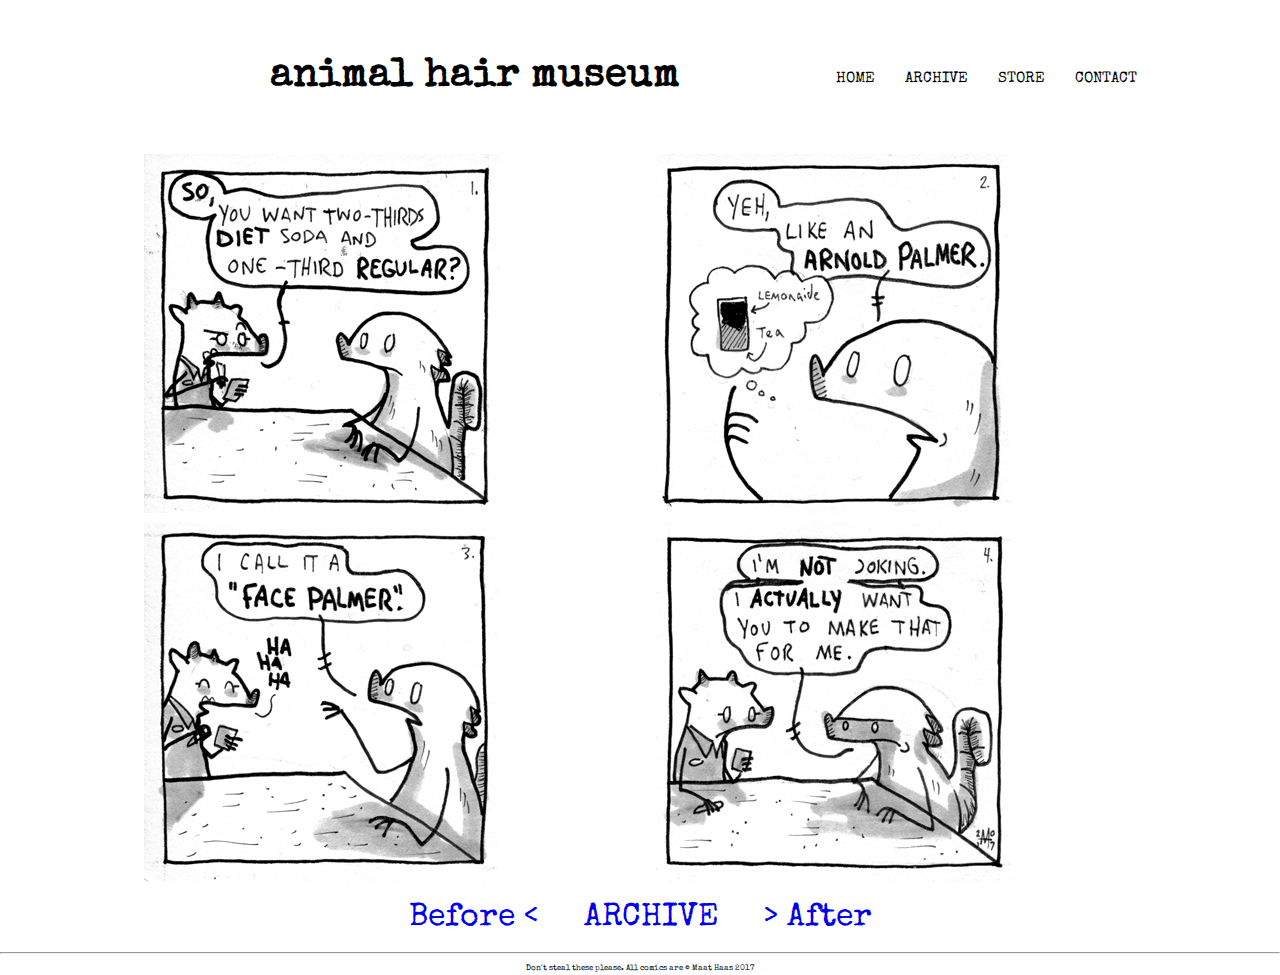
==== commit 0d0d3b96: "standardized file names, fixed lightbox slideshows on pages, finished bottom navbar. only thing left" ====
--- a/index.html
+++ b/index.html
@@ -52,18 +52,18 @@
 <!-- Comic -->
 <div class="row">
     <div class="primary col">
-        <img src="img/testCmx/0131/panel1.gif" onclick="openModal();currentSlide(1)" class="hover-shadow">
+        <img src="img/testCmx/0135/panel1.gif" onclick="openModal();currentSlide(1)" class="hover-shadow">
     </div>
     <div class="secondary col">
-        <img src="img/testCmx/0131/panel2.gif" onclick="openModal();currentSlide(2)" class="hover-shadow">
+        <img src="img/testCmx/0135/panel2.gif" onclick="openModal();currentSlide(2)" class="hover-shadow">
     </div>
 </div>
 <div class="row">
     <div class="primary col">
-        <img src="img/testCmx/0131/panel3.gif" onclick="openModal();currentSlide(3)" class="hover-shadow">
+        <img src="img/testCmx/0135/panel3.gif" onclick="openModal();currentSlide(3)" class="hover-shadow">
     </div>
     <div class="secondary col">
-        <img src="img/testCmx/0131/panel4.gif" onclick="openModal();currentSlide(4)" class="hover-shadow">
+        <img src="img/testCmx/0135/panel4.gif" onclick="openModal();currentSlide(4)" class="hover-shadow">
     </div>
 </div>
 <!-- /Comic -->
@@ -74,49 +74,50 @@
 
     <div class="mySlides">
       <div class="numbertext">1 / 4</div>
-        <img src="img/testCmx/0131/panel1.gif">
+        <img src="img/testCmx/0135/panel1.gif">
     </div>
 
     <div class="mySlides">
       <div class="numbertext">2 / 4</div>
-        <img src="img/testCmx/0131/panel2.gif">
+        <img src="img/testCmx/0135/panel2.gif">
     </div>
 
     <div class="mySlides">
       <div class="numbertext">3 / 4</div>
-        <img src="img/testCmx/0131/panel3.gif">
+        <img src="img/testCmx/0135/panel3.gif">
     </div>
 
     <div class="mySlides">
       <div class="numbertext">4 / 4</div>
-        <img src="img/testCmx/0131/panel4.gif">
+        <img src="img/testCmx/0135/panel4.gif">
     </div>
 
     <a class="prev" onclick="plusSlides(-1)">&#10094;</a>
     <a class="next" onclick="plusSlides(1)">&#10095;</a>
 
     <div class="column">
-      <img class="demo" src="img/testCmx/0131/panel1.gif" onclick="currentSlide(1)" alt="panel one">
+      <img class="demo" src="img/testCmx/0135/panel1.gif" onclick="currentSlide(1)" alt="panel one">
     </div>
 
     <div class="column">
-      <img class="demo" src="img/testCmx/0131/panel2.gif" onclick="currentSlide(2)" alt="panel two">
+      <img class="demo" src="img/testCmx/0135/panel2.gif" onclick="currentSlide(2)" alt="panel two">
     </div>
 
     <div class="column">
-      <img class="demo" src="img/testCmx/0131/panel3.gif" onclick="currentSlide(3)" alt="panel three">
+      <img class="demo" src="img/testCmx/0135/panel3.gif" onclick="currentSlide(3)" alt="panel three">
     </div>
 
     <div class="column">
-      <img class="demo" src="img/testCmx/0131/panel4.gif" onclick="currentSlide(4)" alt="panel four">
+      <img class="demo" src="img/testCmx/0135/panel4.gif" onclick="currentSlide(4)" alt="panel four">
     </div>
   </div>
 </div>
 
 <!-- Navigation -->
-<div class="nav">
-    <a href="comic/0134/index.html" alt="PREV">  <  </a>
-    <a href="comic/0135/index.html" alt="NEXT">  >  </a>
+<div class="navigation">
+    <a href="comic/0134/index.html" alt="PREV">  Before &lt; &nbsp; &nbsp;  </a>
+    <a href="archive.html" alt="ARCHIVE"> ARCHIVE </a>
+    <a href="comic/0135/index.html" alt="NEXT">  &nbsp; &nbsp; &gt; After  </a>
 </div>
 <!-- /Navigation -->
 
--- a/css/site.css
+++ b/css/site.css
@@ -207,17 +207,17 @@
   height: 100%;
   overflow: auto;
   background-color:#000000;
+  text-align: center;
 }
 
 /* Modal Content */
 .modal-content {
-  position: fixed;
-  display: inline-block;
-  margin-left: auto;
-  margin-right: auto;
+  position: absolute;
+  top: 50%;
+  left: 50%;
+  transform: translate(-50%, -50%);
   padding: 0;
   width: 50%;
-  height: 300px;
 }
 
 /* The Close Button */
@@ -259,6 +259,11 @@
   -webkit-user-select: none;
 }
 
+.prev {
+  left: 0;
+  border-radius: 3px 0 0 3px;
+}
+
 /* Position the "next button" to the right */
 .next {
   right: 0;
@@ -298,6 +303,13 @@
 }
 
 /* Navigation */
+.navigation {
+  width: 100%;
+  font-size: 2rem;
+  font-family: 'Special Elite', cursive;
+  text-align: center;
+  color: #000000;
+}
 
 
 /****** Copyright ******/
@@ -307,7 +319,7 @@
   font-size: .5rem;
   font-family: 'Special Elite', cursive;
   text-align: center;
-  color: #000000
+  color: #000000;
 }
 
 /* Media Queries */
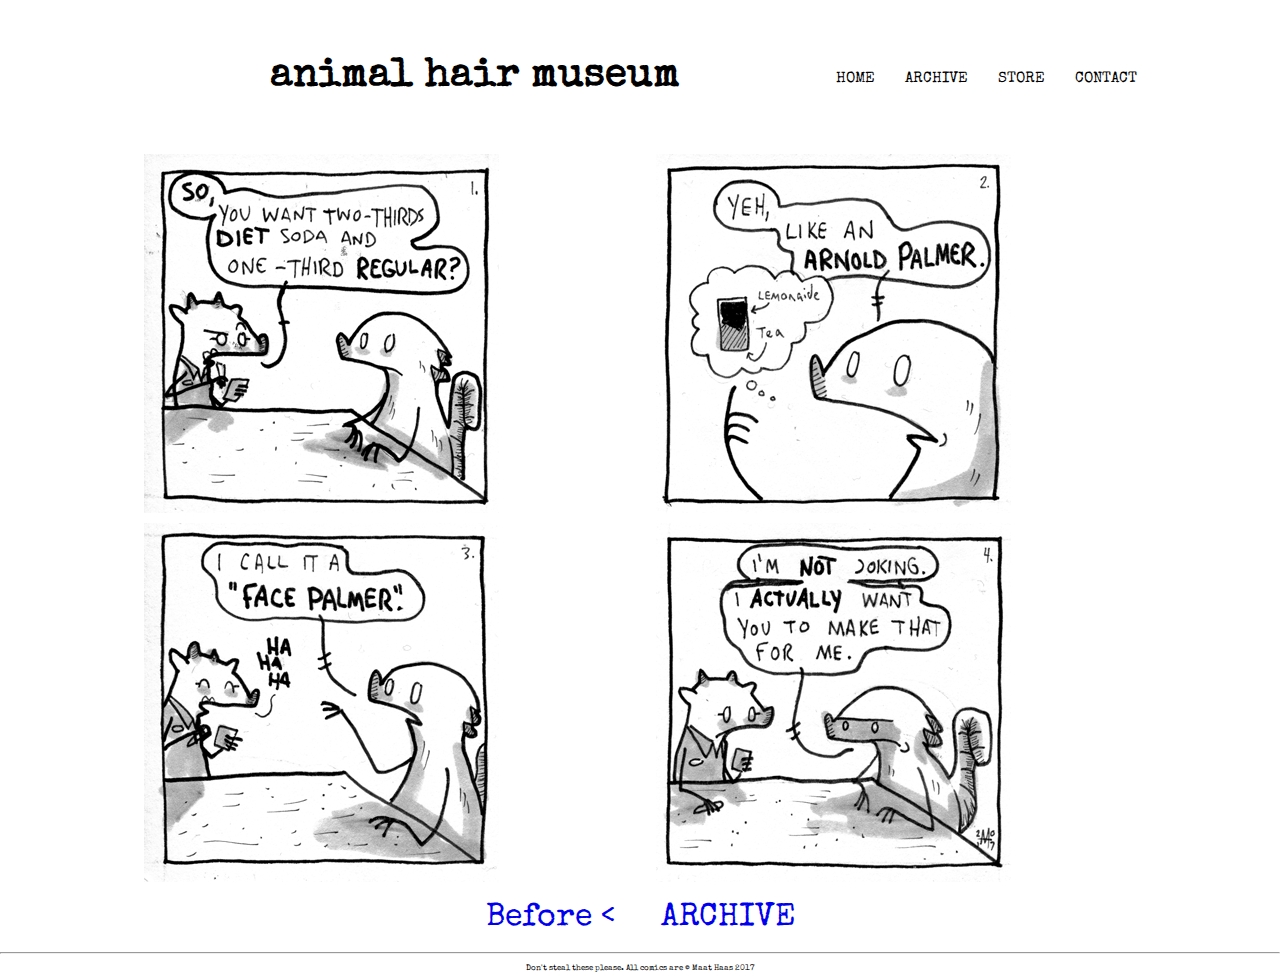
==== commit 866ee2cd: "removed links to pages that don't exist yet" ====
--- a/index.html
+++ b/index.html
@@ -117,7 +117,6 @@
 <div class="navigation">
     <a href="comic/0134/index.html" alt="PREV">  Before &lt; &nbsp; &nbsp;  </a>
     <a href="archive.html" alt="ARCHIVE"> ARCHIVE </a>
-    <a href="comic/0135/index.html" alt="NEXT">  &nbsp; &nbsp; &gt; After  </a>
 </div>
 <!-- /Navigation -->
 
--- a/css/site.css
+++ b/css/site.css
@@ -330,14 +330,15 @@
     width: 80%;
     margin: 0 auto;
     max-width: 1150px;
+    justify-content: center;
   }
-
-  .tagline {
-    font-size;
+}
+
+@media (max-width: 769px){
+  .navigation {
+    font-size: 1rem;
   }
-
-}
-
+}
 
 @media (min-width: 1025px){
 
--- a/css/flexbox.css
+++ b/css/flexbox.css
@@ -6,18 +6,22 @@
     .row {
         display: flex;
         align-content: center;
+        justify-content: center;
     }
     .row{
         flex-flow: row wrap;
         position: relative;
+        justify-content:center;
     }
     .main-header {
         flex-direction: column;
         align-items: center;
+        justify-content: center;
     }
     .col {
         flex: 2;
         align-content: center;
+        justify-content: center;
         
     }
 }
@@ -25,7 +29,7 @@
 @media (min-width: 1025px) {
     .main-header {
         flex-direction: row;
-        justify-content: space-between;
+        justify-content: center;
     }
 
     .col{
